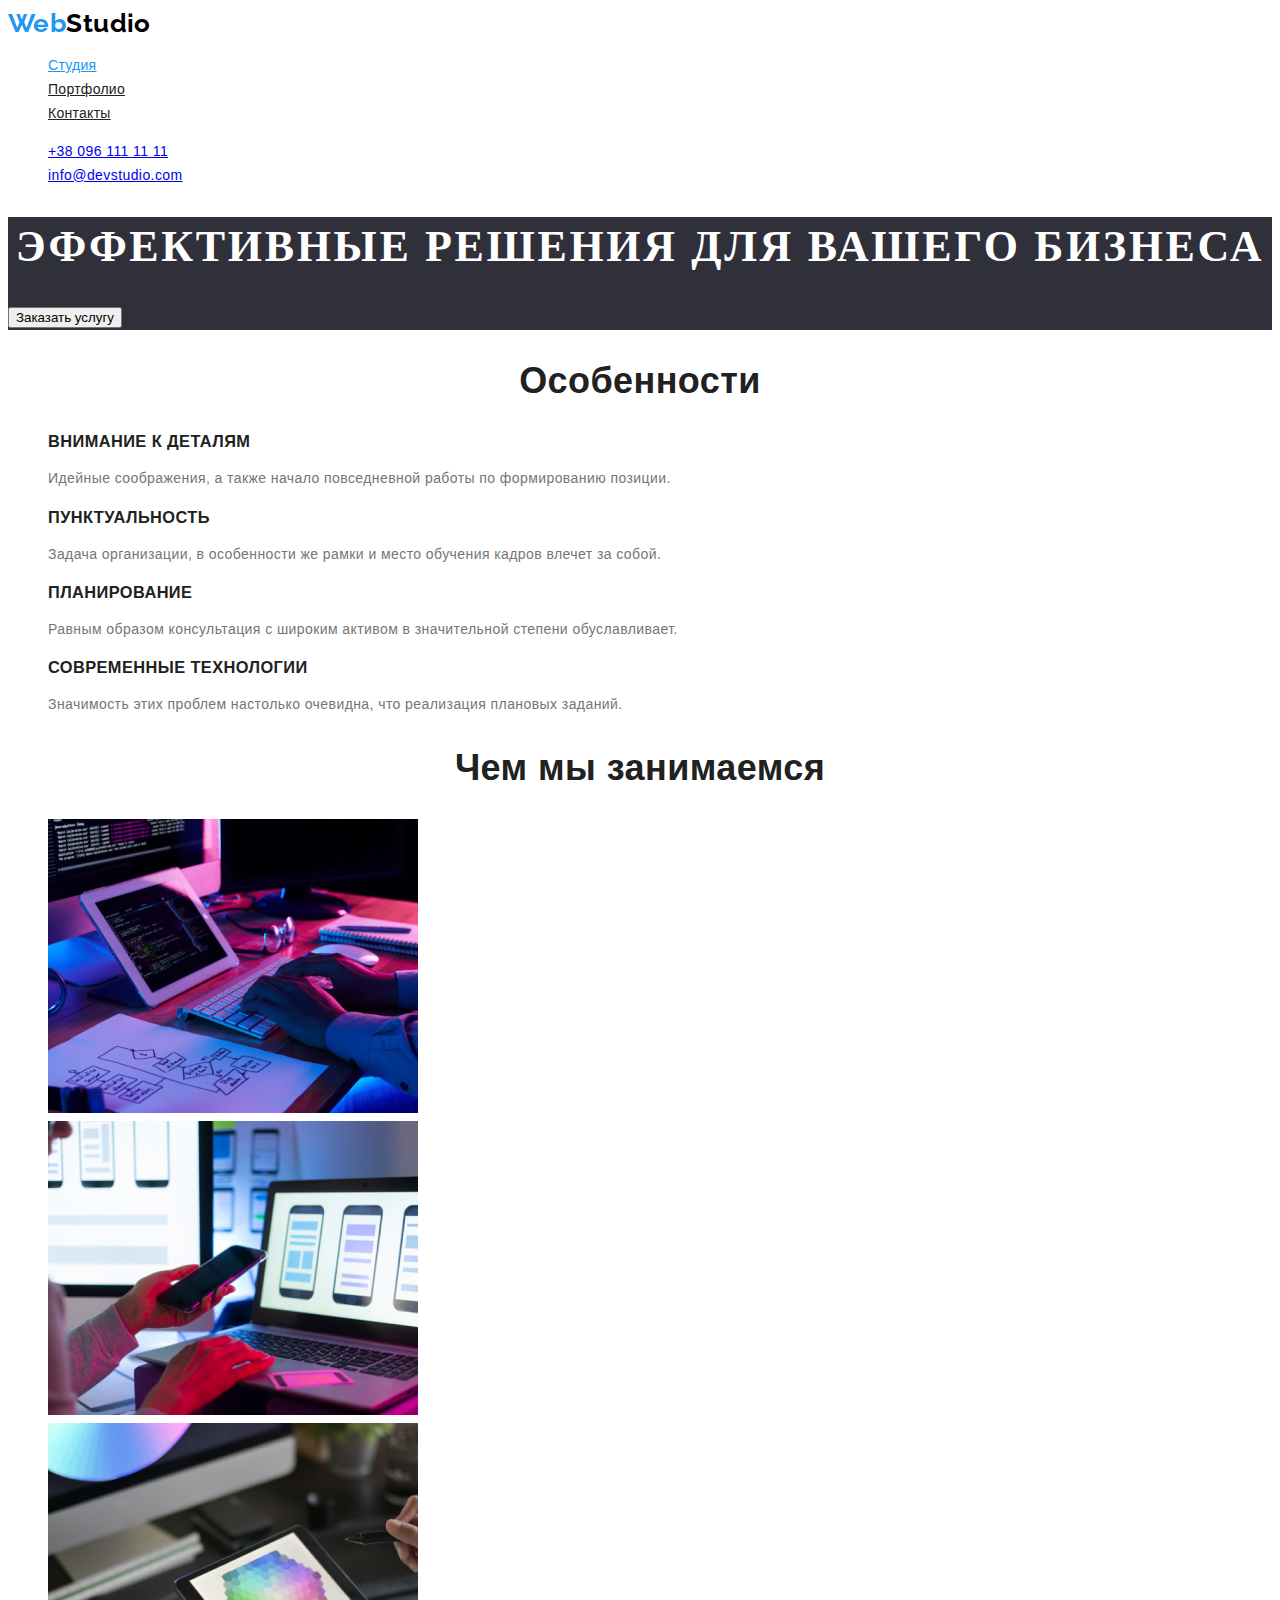
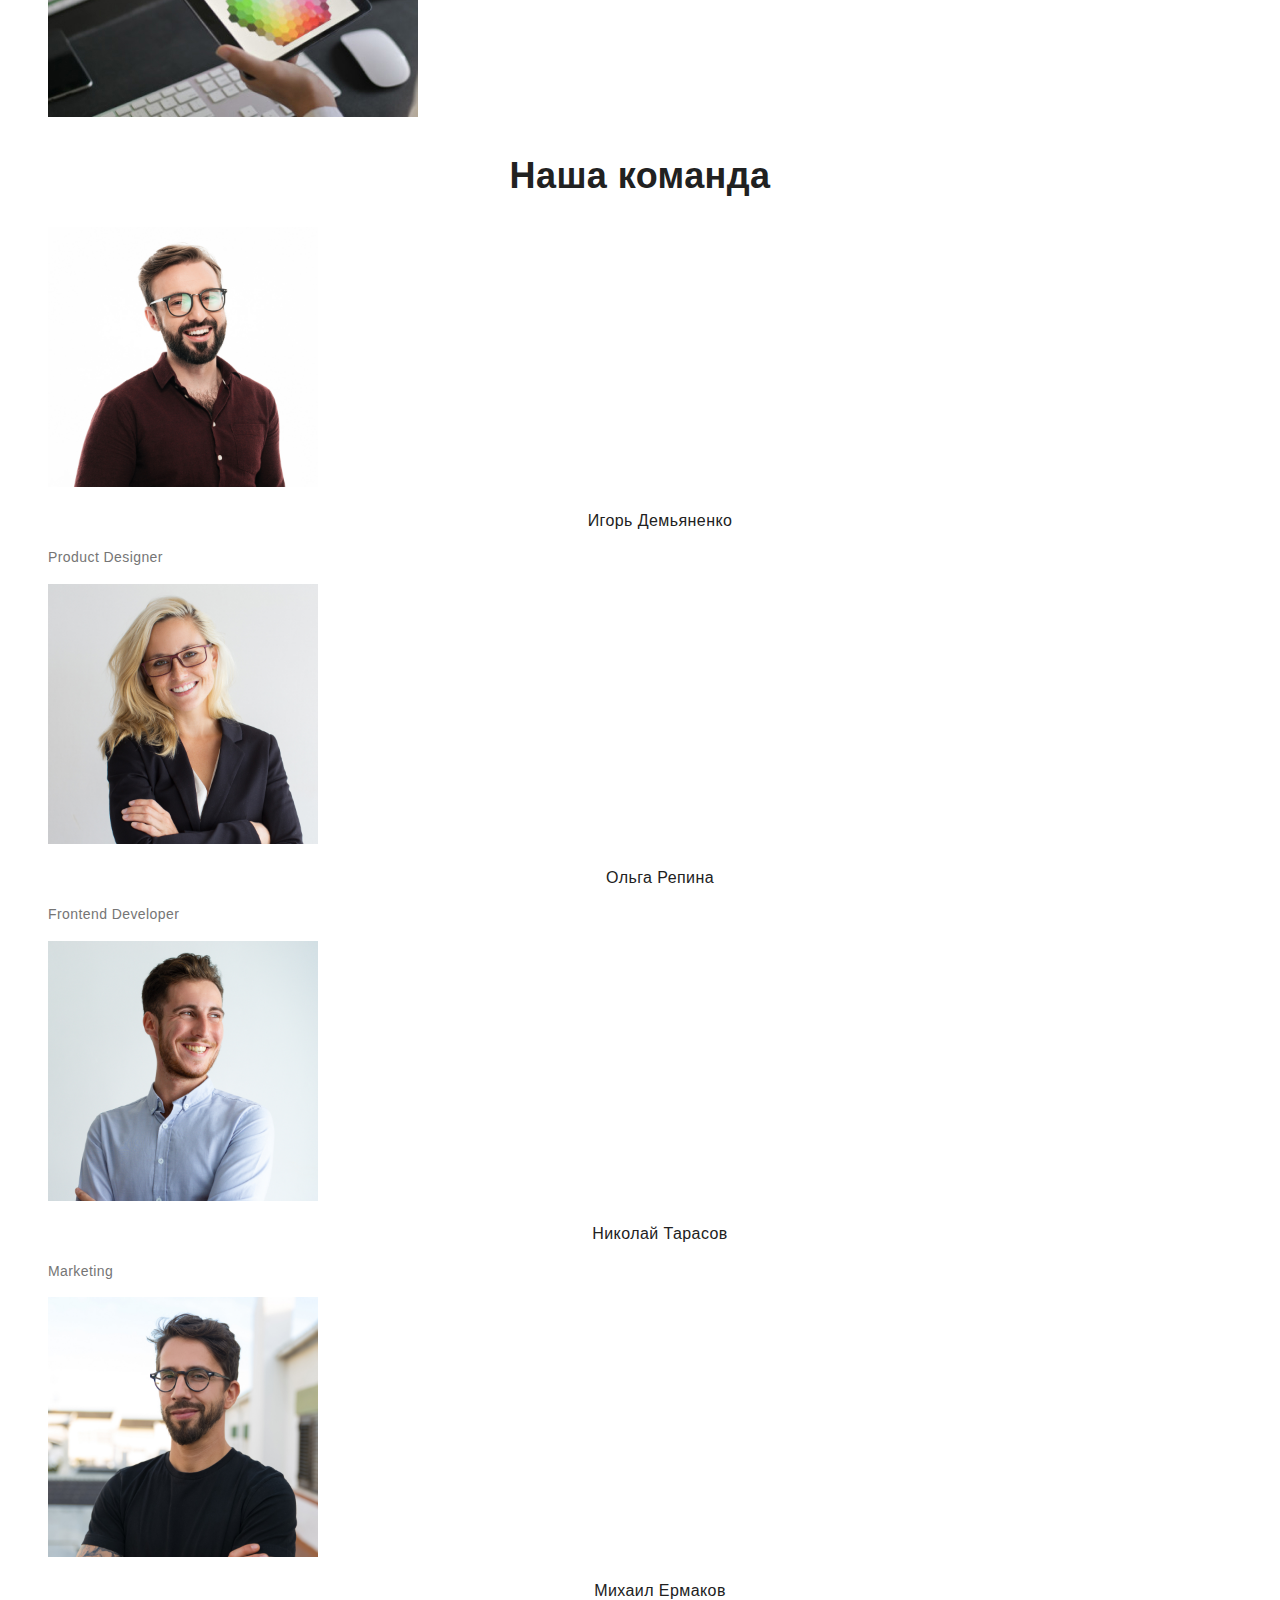
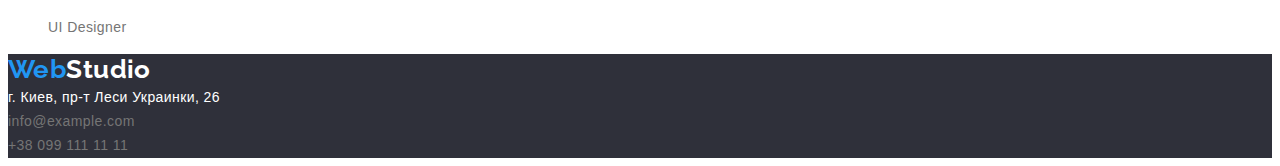
==== index.html @ d590bfcb "готовая 2 дз без кнопок" ====
<!DOCTYPE html>
<html lang="ru">
<head>
    <meta charset="UTF-8">
    <meta name="viewport" content="width=device-width, initial-scale=1.0">
    <title>Главная</title>
    <link href="https://fonts.googleapis.com/css2?family=Raleway:wght@700&display=swap" rel="stylesheet">
    <link rel="preconnect" href="https://fonts.gstatic.com">
    <link rel="stylesheet" href="./css/styles.css">

<body>
    <header>
        <nav>
            <a class = "logo" href="./index.html"><span class = 'accent'>Web</span>Studio</a>
            <ul class = "site-nav list">
                <li><a class = "link current" href="./index.html">Студия</a></li>
                <li><a class = "link" href="./portfolio.html">Портфолио</a></li>
                <li><a class = "link" href="">Контакты</a></li>
            </ul>
        </nav>
        <ul class = "address list">
            <li><a class = "link" href="tel:+380961111111">+38 096 111 11 11</a></li>
            <li><a class = "link" href="mailto:info@devstudio.com">info@devstudio.com</a></li>
        </ul>
    </header>
    
    <main>
        <section class="hero">
            <h1 class="hero-h1">Эффективные решения для вашего бизнеса</h1>
            <button type ="button"> Заказать услугу</button>
        </section>
        <section class="section">
            <h2  class="section-h2">Особенности</h2>
            <ul class = "list">
                <li>
                    <h3 class = 'features-list'>Внимание к деталям</h3>
                    <p>Идейные соображения, а также начало повседневной работы по формированию позиции.</p>
                </li>
                <li>
                    <h3 class = 'features-list'>Пунктуальность</h3>
                    <p>Задача организации, в особенности же рамки и место обучения кадров влечет за собой.</p>
                </li>
                <li>
                    <h3 class = 'features-list'>Планирование</h3>
                    <p>Равным образом консультация с широким активом в значительной степени обуславливает.</p>
                </li>
                <li>
                    <h3 class = 'features-list'>Современные технологии</h3>
                    <p>Значимость этих проблем настолько очевидна, что реализация плановых заданий.</p>
                </li>
            </ul>
        </section>
        <section class="section">
            <h2  class="section-h2">Чем мы занимаемся</h2>
            <ul class = "list">
                <li><img src="./images/img1.jpg" width = '370' height = '294' alt="Десктопные приложения"></li>
                <li><img src="./images/img2.jpg" width = '370' height = '294' alt="Мобильные приложения"></li>
                <li><img src="./images/img3.jpg" width = '370' height = '294' alt="Дизайнерские решения"> </li>
            </ul>
        </section>
        <section class="section">
            <h2  class="section-h2">Наша команда</h2>
            <ul  class = "list">
                <li>
                    <img src="./images/teams/imgID.jpg" width = '270' height = '260' alt="Игорь Демьяненко">
                    <h3 class = 'teams-list'>Игорь Демьяненко</h3>
                    <p>Product Designer</p>
                </li>
                <li>
                    <img src="./images/teams/imgOR.jpg" width = '270' height = '260' alt="Ольга Репина">
                    <h3 class = 'teams-list'>Ольга Репина</h3>
                    <p>Frontend Developer</p>
                </li>
                <li>
                    <img src="./images/teams/imgNT.jpg" width = '270' height = '260' alt="Николай Тарасов">
                    <h3 class = 'teams-list'>Николай Тарасов</h3>
                    <p>Marketing</p>
                </li>
                <li>
                    <img src="./images/teams/imgME.jpg" width = '270' height = '260' alt="Михаил Ермаков">
                    <h3 class = 'teams-list'>Михаил Ермаков</h3>
                    <p>UI Designer</p>
                </li>
            </ul>
        
        </section>
    </main>
    <footer class = 'footer'>
        <a class = 'logo' href="./index.html"><span class = 'accent'>Web</span>Studio</a>
        <address class = 'address list'>
            <li class = 'street'>г. Киев, пр-т Леси Украинки, 26</li>
            <li>info@example.com</li>
            <li>+38 099 111 11 11</li>
        </address>
    </footer>
</body>
</html>
---- css/styles.css ----
:root {
  --primary-text-color: #757575;
  --title-text-color: #212121;
  --accent-color: #2196f3;
  --logo-color: #000000;
  --alternative-color: #ffffff;
  --adress-footer-color: rgb (255, 255, 255, 0.6);
  --primary-bg-color: #ffffff;
  --accent-bg-color: #f5f4fa;
  --alternative-bg-color: #2f303a;
}
body {
  background-color: var(--primary-bg-color);
  color: var(--primary-text-color);
  font-size: 14px;
  line-height: 1.71;
  font-family: Roboto, sans-serif;
  letter-spacing: 0.03em;
}
.logo {
  color: var(--logo-color);
  font-family: Raleway, cursive;
  font-weight: 700;
  font-size: 26px;
  line-height: 1.19;
  text-decoration: none;
}
.accent {
  color: var(--accent-color);
}
/* отключаю стили списков*/
.list {
  list-style: none;
}

/* ----header---- */
.site-nav .link,
.adsress .link {
  color: var(--title-text-color);

  font-weight: 500;
  font-size: 14px;
  line-height: 1.14;
  letter-spacing: 0.02em;
}
.site-nav .link:hover,
.site-nav .link:focus,
.address .link:hover,
.address .link:focus {
  color: var(--accent-color);
}
.site-nav .link.current {
  color: var(--accent-color);
}
/* ----end header---- */

/*------hero----------*/
.hero {
  background-color: var(--alternative-bg-color);
}

.hero-h1 {
  color: var(--alternative-color);

  font-family: Roboto;
  font-weight: 900;
  font-size: 44px;
  line-height: 1.36;
  text-align: center;
  letter-spacing: 0.06em;
  text-transform: uppercase;
}

/*------end hero------*/

/*------section-------*/
.section {
  background-color: var(--primary-bg-color);
}
.section-h2 {
  color: var(--title-text-color);

  font-weight: 700;
  font-size: 36px;
  line-height: 1.17;
  text-align: center;
}

/*------end section---*/

/*---features-list----*/

.features-list {
  color: var(--title-text-color);

  font-weight: 700;

  line-height: 1.14;
  text-transform: uppercase;
}

/*--end features-list-*/

/*--------teams-------*/

.teams-list {
  color: var(--title-text-color);

  font-weight: 500;
  font-size: 16px;
  line-height: 1.19;
  text-align: center;
}

/*------end teams-----*/

.footer {
  background-color: var(--alternative-bg-color);
}

.footer .logo {
  color: var(--alternative-color);
}

.footer .address {
  color: var(--adress-footer-color);
  font-style: normal;
  font-weight: 400;
}
.street {
  color: var(--alternative-color);
}

/* цвет текста #757575
    цвет заголовков #212121
    синий цвет выделенных заголовков
        лого, кнопок #2196F3
    цвет лого #000000
    цвет белого текста и белого фона #FFFFFF
    цвет серого фона для кнопок и сектора #F5F4FA
    цвет фона футтера #2F303A
    цвет адреса в футере #FFFFFF 60%
    */ ;
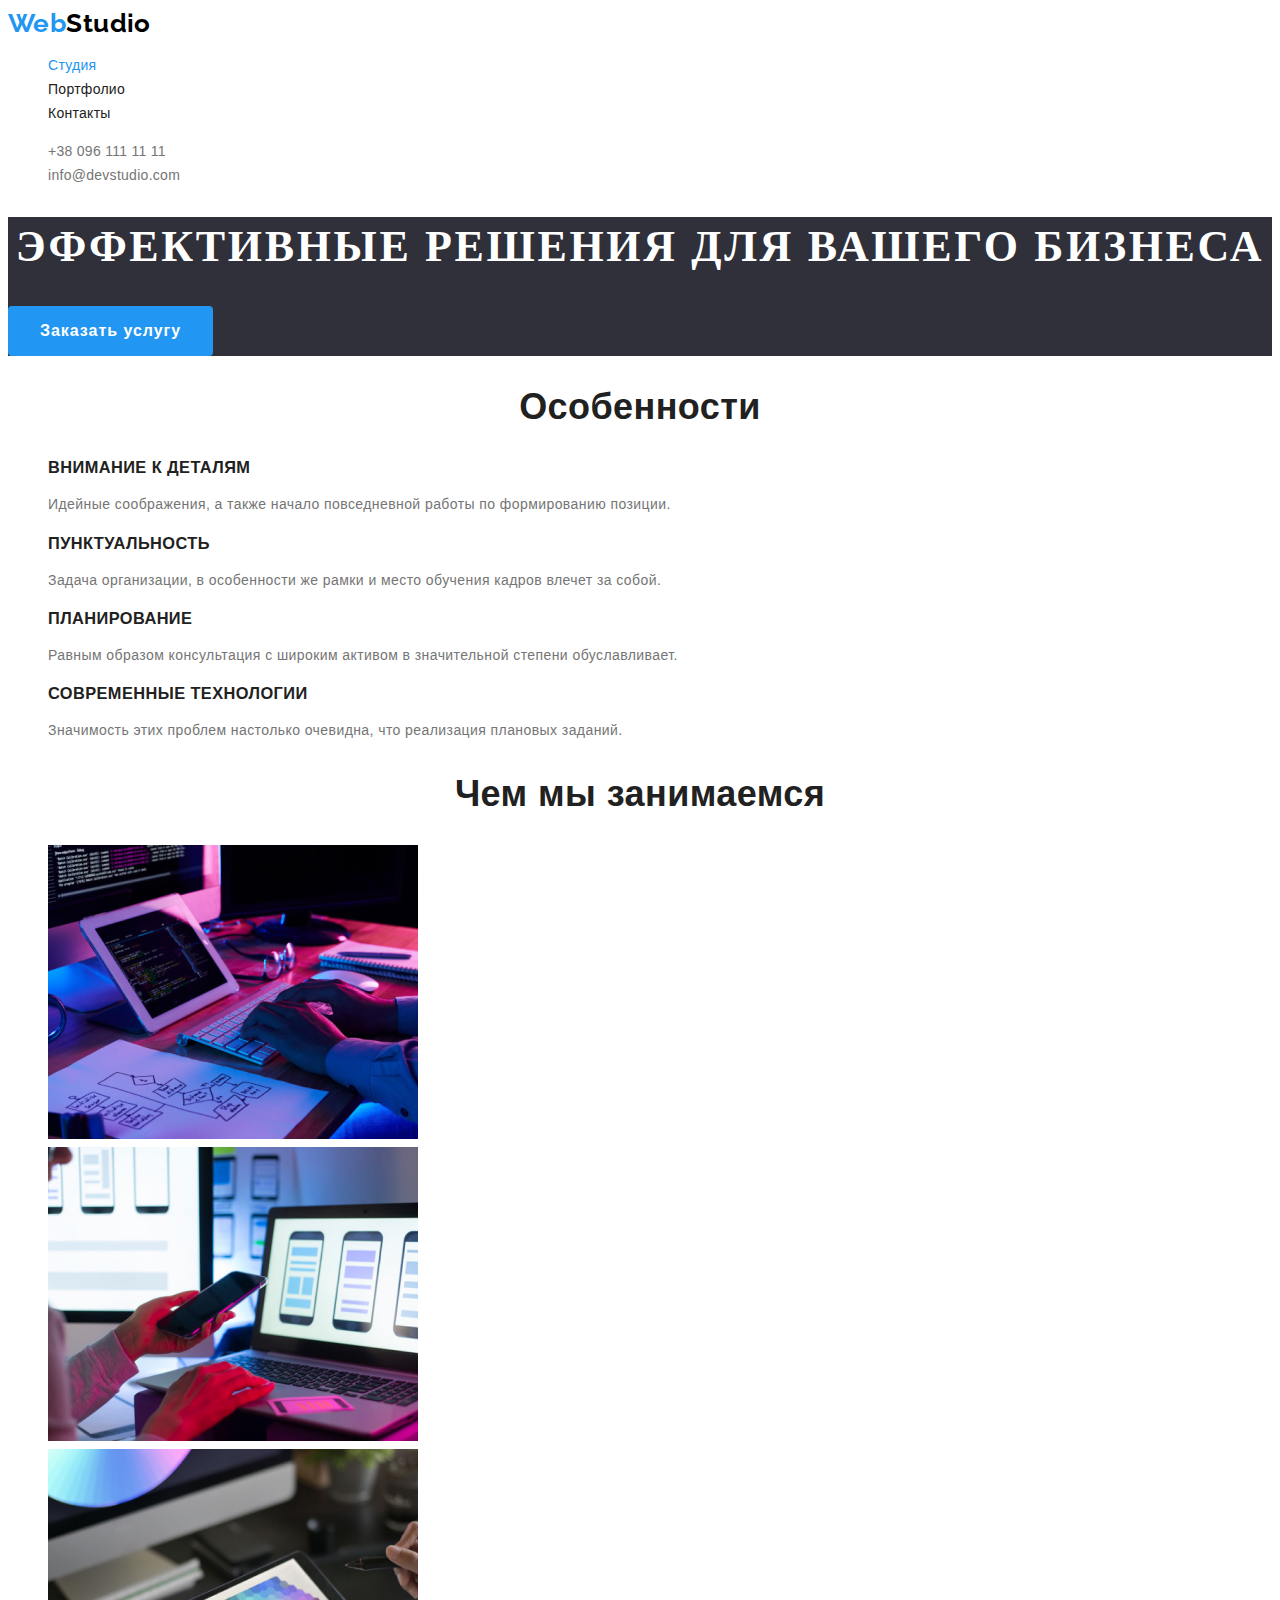
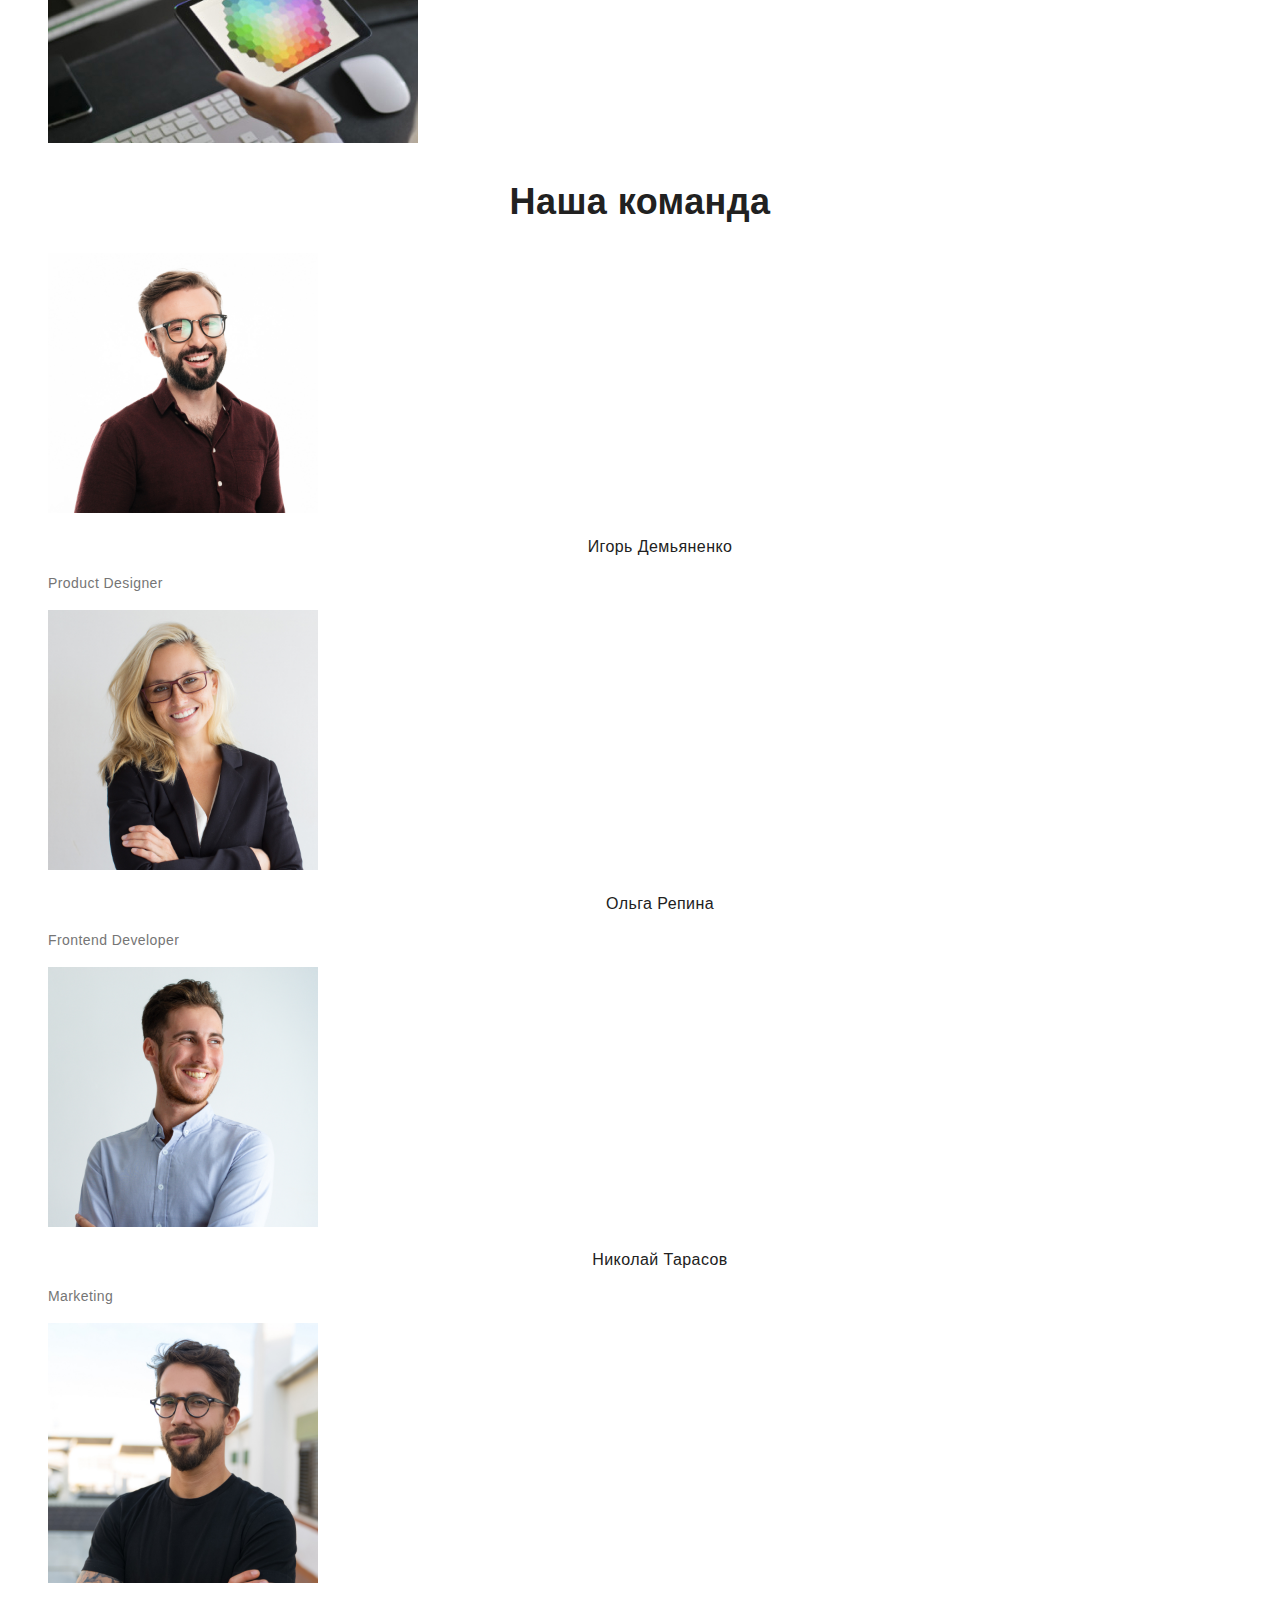
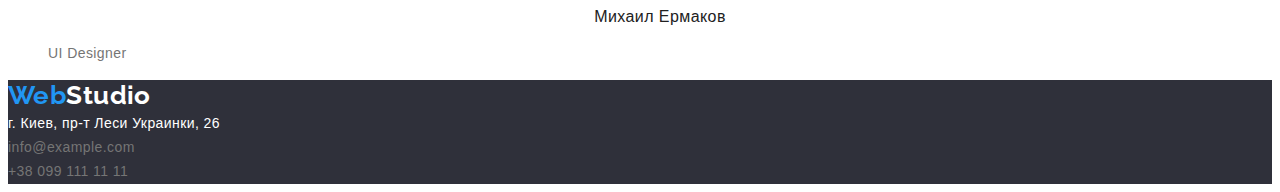
==== commit e8ddd2cb: "finalest variant" ====
--- a/index.html
+++ b/index.html
@@ -27,7 +27,7 @@
     <main>
         <section class="hero">
             <h1 class="hero-h1">Эффективные решения для вашего бизнеса</h1>
-            <button type ="button"> Заказать услугу</button>
+            <button type ="button" class = "button"> Заказать услугу</button>
         </section>
         <section class="section">
             <h2  class="section-h2">Особенности</h2>
--- a/css/styles.css
+++ b/css/styles.css
@@ -34,8 +34,11 @@
 }
 
 /* ----header---- */
+.link {
+  text-decoration: none;
+}
 .site-nav .link,
-.adsress .link {
+.address .link {
   color: var(--title-text-color);
 
   font-weight: 500;
@@ -43,12 +46,12 @@
   line-height: 1.14;
   letter-spacing: 0.02em;
 }
-.site-nav .link:hover,
-.site-nav .link:focus,
-.address .link:hover,
-.address .link:focus {
-  color: var(--accent-color);
+.address .link {
+  color: var(--primary-text-color);
 }
+
+.link:hover,
+.link:focus,
 .site-nav .link.current {
   color: var(--accent-color);
 }
@@ -69,6 +72,20 @@
   text-align: center;
   letter-spacing: 0.06em;
   text-transform: uppercase;
+}
+.button {
+  background-color: var(--accent-color);
+  color: var(--alternative-color);
+  border: none;
+  border-radius: 4px;
+  padding: 10px 32px;
+  font-weight: 700;
+  font-size: 16px;
+  line-height: 1.87;
+  display: flex;
+  align-items: center;
+  text-align: center;
+  letter-spacing: 0.06em;
 }
 
 /*------end hero------*/
@@ -131,6 +148,38 @@
   color: var(--alternative-color);
 }
 
+/*------styles for portfolio-------------*/
+
+.list-title {
+  color: var(--title-text-color);
+
+  font-size: 18px;
+  line-height: 2;
+  letter-spacing: 0.06em;
+}
+.list-description {
+  font-size: 16px;
+  line-height: 1.875;
+}
+
+.our-works-button {
+  background-color: var(--accent-bg-color);
+  color: var(--title-text-color);
+  border: none;
+  border-radius: 4px;
+  padding: 6px 22px;
+  font-weight: 500;
+  font-size: 16px;
+  line-height: 1.62;
+
+  text-align: center;
+}
+.our-works-button:hover,
+.our-works-button:focus {
+  background-color: var(--accent-color);
+  color: var(--alternative-color);
+}
+/*------end styles for portfolio-------------*/
 /* цвет текста #757575
     цвет заголовков #212121
     синий цвет выделенных заголовков
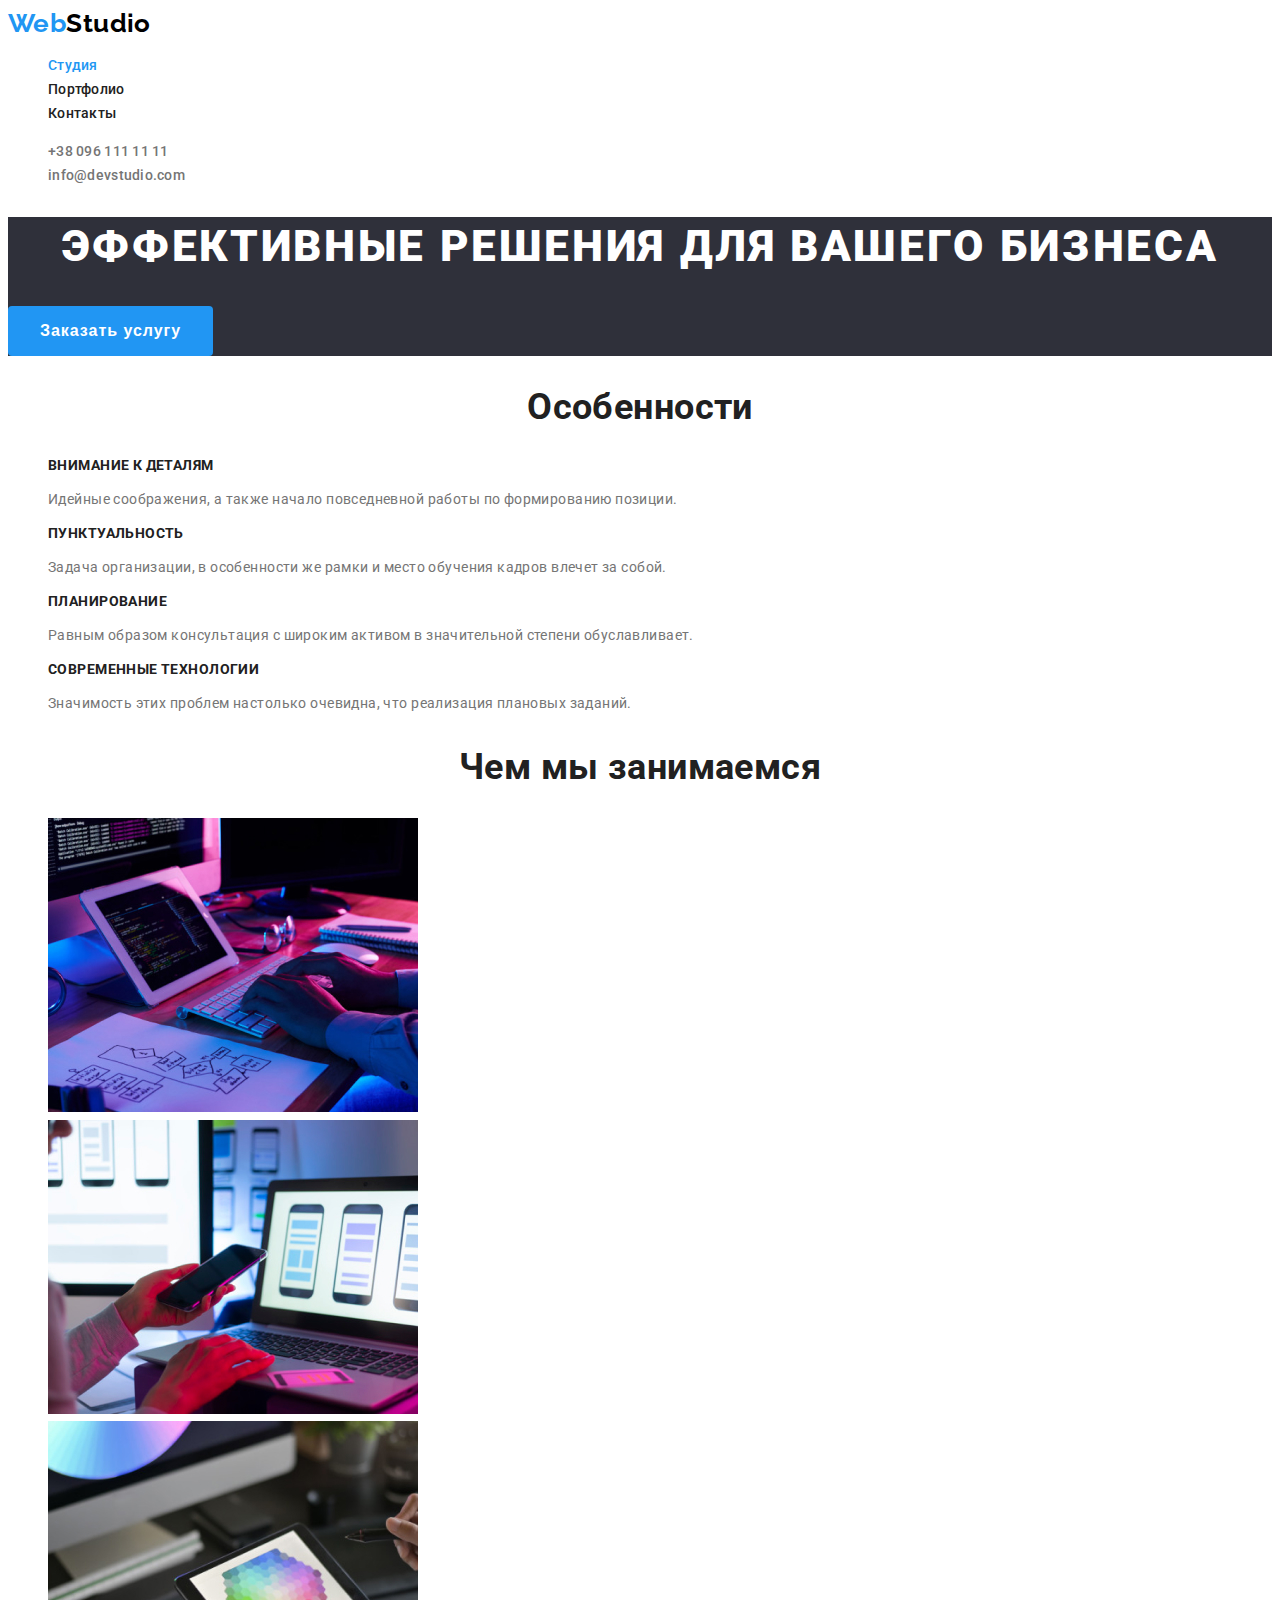
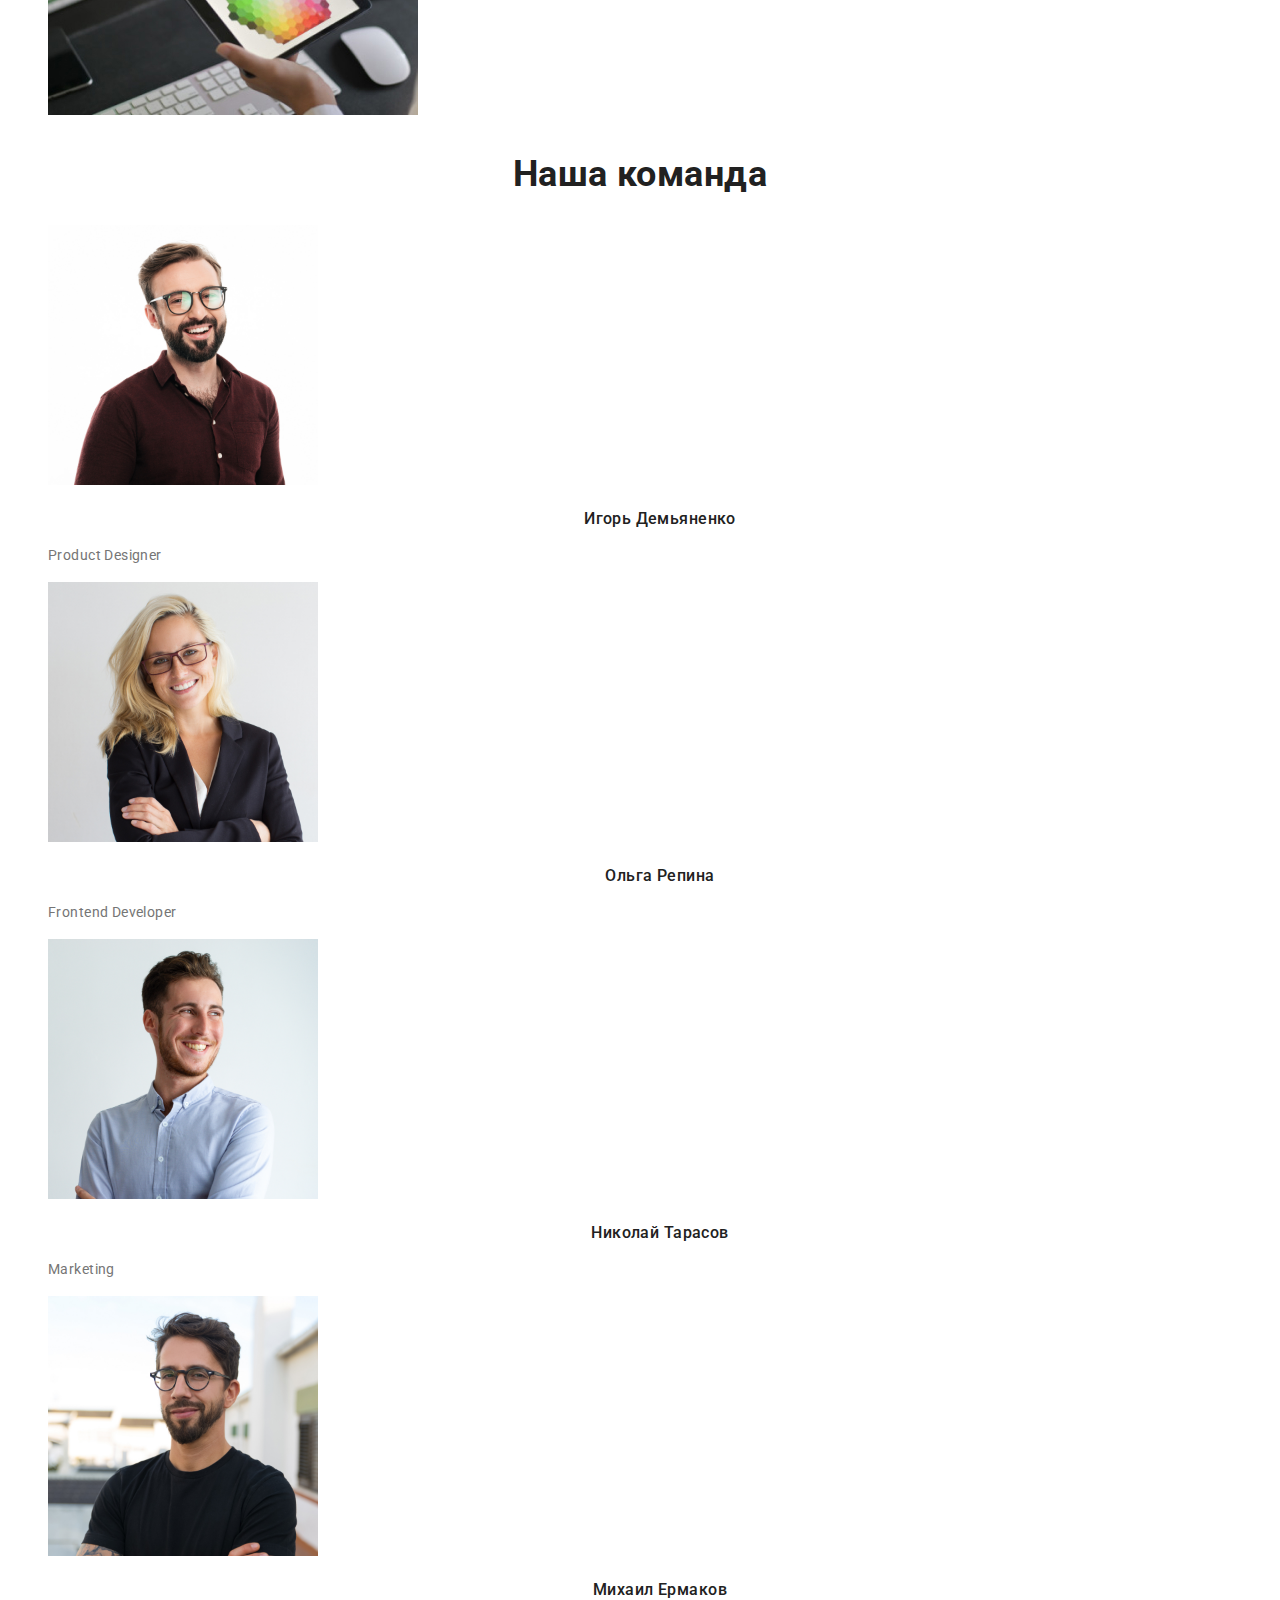
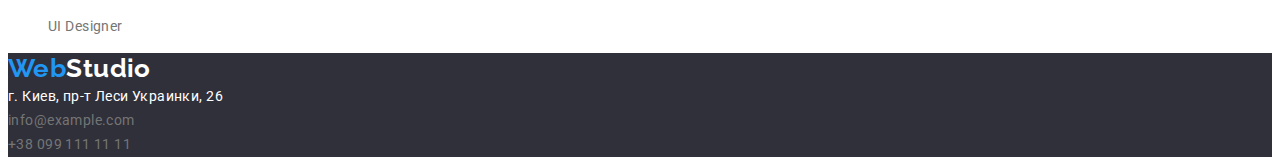
==== commit 3bf536ba: "fixed bugs" ====
--- a/index.html
+++ b/index.html
@@ -4,8 +4,9 @@
     <meta charset="UTF-8">
     <meta name="viewport" content="width=device-width, initial-scale=1.0">
     <title>Главная</title>
-    <link href="https://fonts.googleapis.com/css2?family=Raleway:wght@700&display=swap" rel="stylesheet">
     <link rel="preconnect" href="https://fonts.gstatic.com">
+    <link href="https://fonts.googleapis.com/css2?family=Raleway:wght@700&family=Roboto:wght@400;500;700;900&display=swap"
+        rel="stylesheet">
     <link rel="stylesheet" href="./css/styles.css">
 
 <body>
--- a/css/styles.css
+++ b/css/styles.css
@@ -111,7 +111,7 @@
   color: var(--title-text-color);
 
   font-weight: 700;
-
+  font-size: 14px;
   line-height: 1.14;
   text-transform: uppercase;
 }
